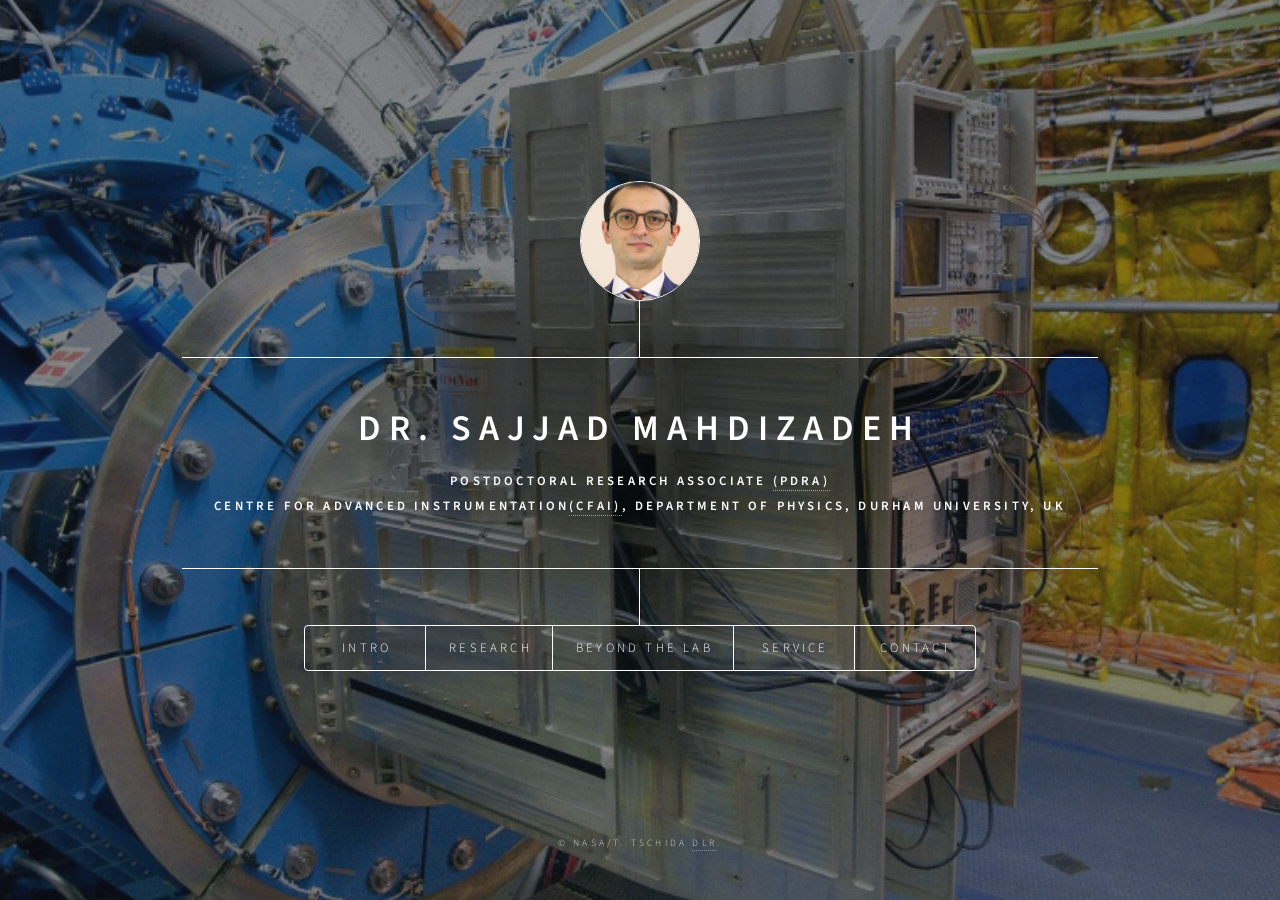
==== index.html @ daf58f6e "Beyond improve" ====
<!DOCTYPE HTML>
<!--
	Dimension by HTML5 UP
	html5up.net | @ajlkn
	Free for personal and commercial use under the CCA 3.0 license (html5up.net/license)
-->
<html>
	<head>
		<title>Dr. Sajjad Mahdizadeh</title>
		<meta charset="utf-8" />
		<meta name="viewport" content="width=device-width, initial-scale=1, user-scalable=no" />
		<!--SEO META TAGS -->
    	<meta name="description" content="Experimental and instrumental physicist designing and developing astronomical instrumentation and laboratory measurement techniques, 
			with expertise spanning radio and THz to optical wavelengths, including electronics, photonics, spectroscopy, lasers, vacuum systems, and cryogenics." />
    	<meta name="keywords" content="Sajjad Mahdizadeh, Experimental physicist, Instrumentation developer, sub-mm astrophysics, astrophotonics, " />
    	<meta name="author" content="Sajjad Mahdizadeh" />
    	<meta name="robots" content="index, follow" />
		<link rel="stylesheet" href="assets/css/main.css" />
		<noscript><link rel="stylesheet" href="assets/css/noscript.css" /></noscript>
	</head>
	<body class="is-preload">
		
		<!-- Wrapper -->
			<div id="wrapper">

				<!-- Header -->
					<header id="header">
						<div class="logo">
							<img src="images/sajjad_as_logo.jpg" alt="My Photo">
   							<!-- Inline CSS to make the image fit the circle -->
						    <style>
						          /* make the logo a circle and crop the image */
						          #header .logo {
						          width: 120px;           /* size of the circle */
						          height: 120px;
						          border-radius: 50%;     /* circular shape */
						          overflow: hidden;       /* crop overflowing image */
						          margin: 0 auto;         /* center horizontally */
						          }
						
						          /* make the image cover the container without stretching */
						          #header .logo img {
						          width: 100%;
						          height: 100%;
						          object-fit: cover;      /* fills the circle */
						          object-position: center; /* focuses on center of image */
						          display: block;
						          }
							</style>
						    
						</div>
						<div class="content">
							<div class="inner">
								<h1>Dr. Sajjad Mahdizadeh</h1>
								<p><b>Postdoctoral Research Associate <a href="https://www.durham.ac.uk/staff/sajjad-mahdizadeh/">(PDRA)</a></b><br />
								<b>Centre for Advanced Instrumentation<a href="https://www.dur.ac.uk/research/institutes-and-centres/advanced-instrumentation/">(CfAI)</a>, Department of Physics, Durham university, UK </b> </p>
							</div>
						</div>
						<nav>
							<ul>
								<li><a href="#intro">Intro</a></li>
								<li><a href="#research">Research</a></li>
								<li><a href="#beyond">Beyond the lab</a></li>
								<li><a href="#service">Service</a></li>
								<li><a href="#contact">Contact</a></li>
								<!--<li><a href="#elements">Elements</a></li>-->
							</ul>
						</nav>
					</header>

				<!-- Main -->
					<div id="main">


						<!-- Intro -->
							<article id="intro">
								<h2 class="major">Intro</h2>
								<span class="image main"><img src="images/pic01.jpg" alt="" /></span>
								<p>Aenean ornare velit lacus, ac varius enim ullamcorper eu. Proin aliquam facilisis ante interdum congue. Integer mollis, nisl amet convallis, porttitor magna ullamcorper, amet egestas mauris. Ut magna finibus nisi nec lacinia. Nam maximus erat id euismod egestas. By the way, check out my <a href="#work">awesome work</a>.</p>
								<p>Lorem ipsum dolor sit amet, consectetur adipiscing elit. Duis dapibus rutrum facilisis. Class aptent taciti sociosqu ad litora torquent per conubia nostra, per inceptos himenaeos. Etiam tristique libero eu nibh porttitor fermentum. Nullam venenatis erat id vehicula viverra. Nunc ultrices eros ut ultricies condimentum. Mauris risus lacus, blandit sit amet venenatis non, bibendum vitae dolor. Nunc lorem mauris, fringilla in aliquam at, euismod in lectus. Pellentesque habitant morbi tristique senectus et netus et malesuada fames ac turpis egestas. In non lorem sit amet elit placerat maximus. Pellentesque aliquam maximus risus, vel sed vehicula.</p>
							</article>

						<!-- Research -->
							<article id="research">
								<h2 class="major">Research</h2>
								<span class="image main"><img src="images/Phaselocking_2.jpg" alt="" /></span>
								<p><b>Quantum Cascade Laser (QCL) phase locking</b> The highest level of frequency stabilization is achieved when the phase of a laser follows — or is locked to — the phase of a reference oscillator. As part of my work, I phase-locked a 4.7 THz Quantum Cascade (QC) laser, reducing its linewidth from approximately 10 MHz to below 1 kHz. 
								Most interestingly, the experiment remained robust even under very low signal-to-noise conditions, operating successfully at only 1 dB above the noise floor with a 3 MHz spectrum-analyzer resolution bandwidth. Read more in <a href="https://ieeexplore.ieee.org/document/11434841" target="_blank" rel="noopener noreferrer"></a> </p>
								<span class="image main"><img src="images/Delayline.jpg" alt="" /></span>
								<p><b>QCL frequency stabilization</b> A Michelson interferometer with unequal arm lengths acts as a frequency discriminator: when the laser frequency (or wavelength) varies, the intensity of the output fringe changes accordingly. 
								This principle formed the basis of the delay-line frequency discriminator shown above (the 10 m long black cable), which I used to frequency stabilize the 4.7 THz Quantum Cascade (QC) laser to a linewidth of 780 kHz.
								Read more in <a href="https://ieeexplore.ieee.org/document/10272275" target="_blank" rel="noopener noreferrer"></a> </p>
								<span class="image main"><img src="images/QCL.jpg" alt="" /></span>
								<p><b>Laser characterizatin</b> my Ph.D. goal was to frequency stabilize a 4.745 THz Quantum Cascade (QC) laser. These novel lasers, developed by the Quantum Electronics group at ETH Zurich, first needed to be carefully characterized in terms of their emission frequency and tuning behavior versus current and temperature. This characterization was often performed using methanol absorption spectroscopy, by matching the measured spectra to the JPL molecular database, alongside Fourier Transform Spectroscopy for broader frequency determination.</p>
								<span class="image main"><img src="images/MCF.jpg" alt="" /></span>
								<p><b>Multi-Core Fiber (MCF)</b> the fibre link in the Multi-Core Fiber Integral Field Unit (MCIFU v2) was designed around a Multi-Core Fiber (MCF) acting as a single-mode imaging fibre, transferring the focal-plane image from the MagAO-X adaptive optics and coronagraph instrument on the Magellan Clay Telescope to the spectrograph.
								In one of the designs, I developed a hexagonal-grid MCF with dissimilar cores of radii 2.36, 2.14, and 1.94 µm, with an initial Numerical Aperture (NA) of 0.16. We later adopted a more conservative NA of 0.14 and incorporated coupled-power theory into the design framework. I also successfully measured crosstalk in the manufactured fibre to better than 
								10^−6. (Mahdizadeh et al. 2026, in preparation).</p>
								<span class="image main"><img src="images/Reformatter.JPG" alt="" /></span>
								<p><b>Photonic Reformatter</b> The reformatter is the photonic chip within our fibre link that reformats the 2D hexagonal arrangement of the Multi-Core Fiber (MCF) cores into a slit geometry feeding the spectrograph input. For the MCIFU v2 project, I designed the reformatter using RSoft/BeamPROP simulations. 
								The current design is a 21 mm long device that reformats 117 MCF cores into an output slit, with each waveguide separated by 30 µm from its neighbor. The waveguides are inscribed into a fused-silica glass chip using Ultrafast Laser Inscription (ULI). I am currently incorporating feedback from ULI collaborators — including waveguide propagation and bend-loss measurements — to finalize the reformatter design. (Mahdizadeh et al. 2026, in preparation).</p>
								<span class="image main"><img src="images/Gascell.png" alt="" /></span>
								<p><b> Gas spectroscopy </b> A heterodyne emission spectrometer was a natural extension of my Ph.D. experimental setup. We developed it to detect faint emission from a GaAs/AlGaAs superlattice diode acting as a harmonic generator, producing 4.745 THz as the 26th harmonic of a 182.5 GHz signal generated by a diode multiplier chain.
								A valuable byproduct of these experiments was high-resolution emission spectroscopy data from the CH3OH (methanol) molecule, whose rich and complex spectral structure offers significant opportunities for further study. (Mahdizadeh et al. 2027, in prepration). </p>
								<span class="image main"><img src="images/Cryostat.png" alt="" /></span>
								<p><b> Cryostat </b> The cryostat reached a record base temperature of 3.1 K under radiation thermal load only, and operated at 4.2 K under full experimental loading, including both radiation and LNA thermal dissipation.
								A distinctive feature of this cryostat was that it provided access to both the first and second stages of the Sumitomo Heavy Industries cryocooler. In my experiments, the first stage hosted the Quantum Cascade Laser (QCL) at approximately 33 K while dissipating around 2 W of thermal power, while the second stage housed the superconducting Hot Electron Bolometer (HEB) heterodyne detector operating at 4.2 K.
								Mechanical vibration control from the pulse-tube cryocooler was an important aspect of the cryostat design. I was involved in the cryostat design process, and later integrated and operated the system throughout the final four years of my Ph.D. work. </p>
								<span class="image main"><img src="images/Coating.png" alt="" /></span>
								<p><b> Coating plant </b> My M.Sc. project focused on the functional design of a telescope-mirror coating plant. Following a series of chemical and plasma-cleaning stages, the system was designed to deposit a 100 nm thick aluminum coating onto a three-meter telescope mirror blank with a uniformity of 5%.
								I designed the vacuum system to achieve a high-vacuum environment of 10^−7 torr inside the chamber, and developed the coating approach based on thermal evaporation using 80 tungsten filaments. </p>
								<p><b> Sharif Astronomical Spectrometer </b> For my B.Sc. project, I led a team of five through the complete lifecycle of an instrumentation project: from proposal writing and securing $13k of funding from the Ministry, to design, manufacturing, testing, and on-sky commissioning.
								The instrument was a long-slit spectrograph using a diffraction grating, achieving a spectral resolving power of 2000 over the wavelength range of 380–760 nm. The system was optimized for operation with the 8-inch telescope of the Physics Department at Sharif University of Technology. </p>
							</article>
						

						<!-- Beyond the lab -->
							<article id="beyond">
								<h2 class="major">Beyond the lab</h2>
								<span class="image main"><img src="images/Beyond_Solar.png" alt="" /></span>
								<p>This section is still evolving. Beyond my main research work, I have always enjoyed building smaller projects driven either by necessity, curiosity, or personal interest.</p>

								<p>These include the <b>RadioJOVE</b> project from my early years, a compact <b>pyroelectric detector</b> for mm-wave and THz measurements developed for the receiver group during my Ph.D., 
								a <b>23 GHz waveguide filter</b> designed as part of my doctoral research, and two <b>home solar-power</b> systems that now provide renewable energy for my family, and another for a friend.</p>
							</article>

						<!-- Service -->
							<article id="service">
								<h2 class="major">Service</h2>
								<span class="image main"><img src="images/pic03.jpg" alt="" /></span>
								<p>Lorem ipsum dolor sit amet, consectetur et adipiscing elit. Praesent eleifend dignissim arcu, at eleifend sapien imperdiet ac. Aliquam erat volutpat. Praesent urna nisi, fringila lorem et vehicula lacinia quam. Integer sollicitudin mauris nec lorem luctus ultrices. Aliquam libero et malesuada fames ac ante ipsum primis in faucibus. Cras viverra ligula sit amet ex mollis mattis lorem ipsum dolor sit amet.</p>
							</article>
						
						<!-- Contact -->
							<article id="contact">
								<h2 class="major">Contact</h2>
								<form method="post" action="#">
									<div class="fields">
										<div class="field half">
											<label for="name">Name</label>
											<input type="text" name="name" id="name" />
										</div>
										<div class="field half">
											<label for="email">Email</label>
											<input type="text" name="email" id="email" />
										</div>
										<div class="field">
											<label for="message">Message</label>
											<textarea name="message" id="message" rows="4"></textarea>
										</div>
									</div>
									<ul class="actions">
										<li><input type="submit" value="Send Message" class="primary" /></li>
										<li><input type="reset" value="Reset" /></li>
									</ul>
								</form>
								<ul class="icons">
									<li><a href="#" class="icon brands fa-twitter"><span class="label">Twitter</span></a></li>
									<li><a href="#" class="icon brands fa-facebook-f"><span class="label">Facebook</span></a></li>
									<li><a href="#" class="icon brands fa-instagram"><span class="label">Instagram</span></a></li>
									<li><a href="#" class="icon brands fa-github"><span class="label">GitHub</span></a></li>
								</ul>
							</article>

						<!-- Elements -->
							<article id="elements">
								<h2 class="major">Elements</h2>

								<section>
									<h3 class="major">Text</h3>
									<p>This is <b>bold</b> and this is <strong>strong</strong>. This is <i>italic</i> and this is <em>emphasized</em>.
									This is <sup>superscript</sup> text and this is <sub>subscript</sub> text.
									This is <u>underlined</u> and this is code: <code>for (;;) { ... }</code>. Finally, <a href="#">this is a link</a>.</p>
									<hr />
									<h2>Heading Level 2</h2>
									<h3>Heading Level 3</h3>
									<h4>Heading Level 4</h4>
									<h5>Heading Level 5</h5>
									<h6>Heading Level 6</h6>
									<hr />
									<h4>Blockquote</h4>
									<blockquote>Fringilla nisl. Donec accumsan interdum nisi, quis tincidunt felis sagittis eget tempus euismod. Vestibulum ante ipsum primis in faucibus vestibulum. Blandit adipiscing eu felis iaculis volutpat ac adipiscing accumsan faucibus. Vestibulum ante ipsum primis in faucibus lorem ipsum dolor sit amet nullam adipiscing eu felis.</blockquote>
									<h4>Preformatted</h4>
									<pre><code>i = 0;

while (!deck.isInOrder()) {
    print 'Iteration ' + i;
    deck.shuffle();
    i++;
}

print 'It took ' + i + ' iterations to sort the deck.';</code></pre>
								</section>

								<section>
									<h3 class="major">Lists</h3>

									<h4>Unordered</h4>
									<ul>
										<li>Dolor pulvinar etiam.</li>
										<li>Sagittis adipiscing.</li>
										<li>Felis enim feugiat.</li>
									</ul>

									<h4>Alternate</h4>
									<ul class="alt">
										<li>Dolor pulvinar etiam.</li>
										<li>Sagittis adipiscing.</li>
										<li>Felis enim feugiat.</li>
									</ul>

									<h4>Ordered</h4>
									<ol>
										<li>Dolor pulvinar etiam.</li>
										<li>Etiam vel felis viverra.</li>
										<li>Felis enim feugiat.</li>
										<li>Dolor pulvinar etiam.</li>
										<li>Etiam vel felis lorem.</li>
										<li>Felis enim et feugiat.</li>
									</ol>
									<h4>Icons</h4>
									<ul class="icons">
										<li><a href="#" class="icon brands fa-twitter"><span class="label">Twitter</span></a></li>
										<li><a href="#" class="icon brands fa-facebook-f"><span class="label">Facebook</span></a></li>
										<li><a href="#" class="icon brands fa-instagram"><span class="label">Instagram</span></a></li>
										<li><a href="#" class="icon brands fa-github"><span class="label">Github</span></a></li>
									</ul>

									<h4>Actions</h4>
									<ul class="actions">
										<li><a href="#" class="button primary">Default</a></li>
										<li><a href="#" class="button">Default</a></li>
									</ul>
									<ul class="actions stacked">
										<li><a href="#" class="button primary">Default</a></li>
										<li><a href="#" class="button">Default</a></li>
									</ul>
								</section>

								<section>
									<h3 class="major">Table</h3>
									<h4>Default</h4>
									<div class="table-wrapper">
										<table>
											<thead>
												<tr>
													<th>Name</th>
													<th>Description</th>
													<th>Price</th>
												</tr>
											</thead>
											<tbody>
												<tr>
													<td>Item One</td>
													<td>Ante turpis integer aliquet porttitor.</td>
													<td>29.99</td>
												</tr>
												<tr>
													<td>Item Two</td>
													<td>Vis ac commodo adipiscing arcu aliquet.</td>
													<td>19.99</td>
												</tr>
												<tr>
													<td>Item Three</td>
													<td> Morbi faucibus arcu accumsan lorem.</td>
													<td>29.99</td>
												</tr>
												<tr>
													<td>Item Four</td>
													<td>Vitae integer tempus condimentum.</td>
													<td>19.99</td>
												</tr>
												<tr>
													<td>Item Five</td>
													<td>Ante turpis integer aliquet porttitor.</td>
													<td>29.99</td>
												</tr>
											</tbody>
											<tfoot>
												<tr>
													<td colspan="2"></td>
													<td>100.00</td>
												</tr>
											</tfoot>
										</table>
									</div>

									<h4>Alternate</h4>
									<div class="table-wrapper">
										<table class="alt">
											<thead>
												<tr>
													<th>Name</th>
													<th>Description</th>
													<th>Price</th>
												</tr>
											</thead>
											<tbody>
												<tr>
													<td>Item One</td>
													<td>Ante turpis integer aliquet porttitor.</td>
													<td>29.99</td>
												</tr>
												<tr>
													<td>Item Two</td>
													<td>Vis ac commodo adipiscing arcu aliquet.</td>
													<td>19.99</td>
												</tr>
												<tr>
													<td>Item Three</td>
													<td> Morbi faucibus arcu accumsan lorem.</td>
													<td>29.99</td>
												</tr>
												<tr>
													<td>Item Four</td>
													<td>Vitae integer tempus condimentum.</td>
													<td>19.99</td>
												</tr>
												<tr>
													<td>Item Five</td>
													<td>Ante turpis integer aliquet porttitor.</td>
													<td>29.99</td>
												</tr>
											</tbody>
											<tfoot>
												<tr>
													<td colspan="2"></td>
													<td>100.00</td>
												</tr>
											</tfoot>
										</table>
									</div>
								</section>

								<section>
									<h3 class="major">Buttons</h3>
									<ul class="actions">
										<li><a href="#" class="button primary">Primary</a></li>
										<li><a href="#" class="button">Default</a></li>
									</ul>
									<ul class="actions">
										<li><a href="#" class="button">Default</a></li>
										<li><a href="#" class="button small">Small</a></li>
									</ul>
									<ul class="actions">
										<li><a href="#" class="button primary icon solid fa-download">Icon</a></li>
										<li><a href="#" class="button icon solid fa-download">Icon</a></li>
									</ul>
									<ul class="actions">
										<li><span class="button primary disabled">Disabled</span></li>
										<li><span class="button disabled">Disabled</span></li>
									</ul>
								</section>

								<section>
									<h3 class="major">Form</h3>
									<form method="post" action="#">
										<div class="fields">
											<div class="field half">
												<label for="demo-name">Name</label>
												<input type="text" name="demo-name" id="demo-name" value="" placeholder="Jane Doe" />
											</div>
											<div class="field half">
												<label for="demo-email">Email</label>
												<input type="email" name="demo-email" id="demo-email" value="" placeholder="jane@untitled.tld" />
											</div>
											<div class="field">
												<label for="demo-category">Category</label>
												<select name="demo-category" id="demo-category">
													<option value="">-</option>
													<option value="1">Manufacturing</option>
													<option value="1">Shipping</option>
													<option value="1">Administration</option>
													<option value="1">Human Resources</option>
												</select>
											</div>
											<div class="field half">
												<input type="radio" id="demo-priority-low" name="demo-priority" checked>
												<label for="demo-priority-low">Low</label>
											</div>
											<div class="field half">
												<input type="radio" id="demo-priority-high" name="demo-priority">
												<label for="demo-priority-high">High</label>
											</div>
											<div class="field half">
												<input type="checkbox" id="demo-copy" name="demo-copy">
												<label for="demo-copy">Email me a copy</label>
											</div>
											<div class="field half">
												<input type="checkbox" id="demo-human" name="demo-human" checked>
												<label for="demo-human">Not a robot</label>
											</div>
											<div class="field">
												<label for="demo-message">Message</label>
												<textarea name="demo-message" id="demo-message" placeholder="Enter your message" rows="6"></textarea>
											</div>
										</div>
										<ul class="actions">
											<li><input type="submit" value="Send Message" class="primary" /></li>
											<li><input type="reset" value="Reset" /></li>
										</ul>
									</form>
								</section>

							</article>

					</div>

				<!-- Footer -->
					<footer id="footer">
						<p class="copyright">&copy; NASA/T. Tschida <a href="https://www.dlr.de/en/images/2011/2/the-german-instrument-great-in-sofia_1308">DLR</a>.</p>
					</footer>

			</div>

		<!-- BG -->
            <div id="bg"></div>
		
		<!-- Scripts -->
			<script src="assets/js/jquery.min.js"></script>
			<script src="assets/js/browser.min.js"></script>
			<script src="assets/js/breakpoints.min.js"></script>
			<script src="assets/js/util.js"></script>
			<script src="assets/js/main.js"></script>

	</body>
</html>
---- assets/css/main.css ----
@import url(fontawesome-all.min.css);
@import url("https://fonts.googleapis.com/css?family=Source+Sans+Pro:300italic,600italic,300,600");

/*
	Dimension by HTML5 UP
	html5up.net | @ajlkn
	Free for personal and commercial use under the CCA 3.0 license (html5up.net/license)
*/

html, body, div, span, applet, object,
iframe, h1, h2, h3, h4, h5, h6, p, blockquote,
pre, a, abbr, acronym, address, big, cite,
code, del, dfn, em, img, ins, kbd, q, s, samp,
small, strike, strong, sub, sup, tt, var, b,
u, i, center, dl, dt, dd, ol, ul, li, fieldset,
form, label, legend, table, caption, tbody,
tfoot, thead, tr, th, td, article, aside,
canvas, details, embed, figure, figcaption,
footer, header, hgroup, menu, nav, output, ruby,
section, summary, time, mark, audio, video {
	margin: 0;
	padding: 0;
	border: 0;
	font-size: 100%;
	font: inherit;
	vertical-align: baseline;}

article, aside, details, figcaption, figure,
footer, header, hgroup, menu, nav, section {
	display: block;}

body {
	line-height: 1;
}

ol, ul {
	list-style: none;
}

blockquote, q {
	quotes: none;
}

	blockquote:before, blockquote:after, q:before, q:after {
		content: '';
		content: none;
	}

table {
	border-collapse: collapse;
	border-spacing: 0;
}

body {
	-webkit-text-size-adjust: none;
}

mark {
	background-color: transparent;
	color: inherit;
}

input::-moz-focus-inner {
	border: 0;
	padding: 0;
}

input, select, textarea {
	-moz-appearance: none;
	-webkit-appearance: none;
	-ms-appearance: none;
	appearance: none;
}

/* Basic */

	@-ms-viewport {
		width: device-width;
	}

	@media screen and (max-width: 480px) {

		html, body {
			min-width: 320px;
		}

	}

	html {
		box-sizing: border-box;
	}

	*, *:before, *:after {
		box-sizing: inherit;
	}

	body {
		background: #1b1f22;
	}

		body.is-preload *, body.is-preload *:before, body.is-preload *:after {
			-moz-animation: none !important;
			-webkit-animation: none !important;
			-ms-animation: none !important;
			animation: none !important;
			-moz-transition: none !important;
			-webkit-transition: none !important;
			-ms-transition: none !important;
			transition: none !important;
		}

/* Type */

	html {
		font-size: 16pt;
	}

		@media screen and (max-width: 1680px) {

			html {
				font-size: 12pt;
			}

		}

		@media screen and (max-width: 736px) {

			html {
				font-size: 11pt;
			}

		}

		@media screen and (max-width: 360px) {

			html {
				font-size: 10pt;
			}

		}

	body, input, select, textarea {
		color: #ffffff;
		font-family: "Source Sans Pro", sans-serif;
		font-weight: 300;
		font-size: 1rem;
		line-height: 1.65;
	}

	a {
		-moz-transition: color 0.2s ease-in-out, background-color 0.2s ease-in-out, border-bottom-color 0.2s ease-in-out;
		-webkit-transition: color 0.2s ease-in-out, background-color 0.2s ease-in-out, border-bottom-color 0.2s ease-in-out;
		-ms-transition: color 0.2s ease-in-out, background-color 0.2s ease-in-out, border-bottom-color 0.2s ease-in-out;
		transition: color 0.2s ease-in-out, background-color 0.2s ease-in-out, border-bottom-color 0.2s ease-in-out;
		border-bottom: dotted 1px rgba(255, 255, 255, 0.5);
		text-decoration: none;
		color: inherit;
	}

		a:hover {
			border-bottom-color: transparent;
		}

	strong, b {
		color: #ffffff;
		font-weight: 600;
	}

	em, i {
		font-style: italic;
	}

	p {
		margin: 0 0 2rem 0;
	}

	h1, h2, h3, h4, h5, h6 {
		color: #ffffff;
		font-weight: 600;
		line-height: 1.5;
		margin: 0 0 1rem 0;
		text-transform: uppercase;
		letter-spacing: 0.2rem;
	}

		h1 a, h2 a, h3 a, h4 a, h5 a, h6 a {
			color: inherit;
			text-decoration: none;
		}

		h1.major, h2.major, h3.major, h4.major, h5.major, h6.major {
			border-bottom: solid 1px #ffffff;
			width: -moz-max-content;
			width: -webkit-max-content;
			width: -ms-max-content;
			width: max-content;
			padding-bottom: 0.5rem;
			margin: 0 0 2rem 0;
		}

	h1 {
		font-size: 2.25rem;
		line-height: 1.3;
		letter-spacing: 0.5rem;
	}

	h2 {
		font-size: 1.5rem;
		line-height: 1.4;
		letter-spacing: 0.5rem;
	}

	h3 {
		font-size: 1rem;
	}

	h4 {
		font-size: 0.8rem;
	}

	h5 {
		font-size: 0.7rem;
	}

	h6 {
		font-size: 0.6rem;
	}

	@media screen and (max-width: 736px) {

		h1 {
			font-size: 1.75rem;
			line-height: 1.4;
		}

		h2 {
			font-size: 1.25em;
			line-height: 1.5;
		}

	}

	sub {
		font-size: 0.8rem;
		position: relative;
		top: 0.5rem;
	}

	sup {
		font-size: 0.8rem;
		position: relative;
		top: -0.5rem;
	}

	blockquote {
		border-left: solid 4px #ffffff;
		font-style: italic;
		margin: 0 0 2rem 0;
		padding: 0.5rem 0 0.5rem 2rem;
	}

	code {
		background: rgba(255, 255, 255, 0.075);
		border-radius: 4px;
		font-family: "Courier New", monospace;
		font-size: 0.9rem;
		margin: 0 0.25rem;
		padding: 0.25rem 0.65rem;
	}

	pre {
		-webkit-overflow-scrolling: touch;
		font-family: "Courier New", monospace;
		font-size: 0.9rem;
		margin: 0 0 2rem 0;
	}

		pre code {
			display: block;
			line-height: 1.75;
			padding: 1rem 1.5rem;
			overflow-x: auto;
		}

	hr {
		border: 0;
		border-bottom: solid 1px #ffffff;
		margin: 2.75rem 0;
	}

	.align-left {
		text-align: left;
	}

	.align-center {
		text-align: center;
	}

	.align-right {
		text-align: right;
	}

/* Form */

	form {
		margin: 0 0 2rem 0;
	}

		form > :last-child {
			margin-bottom: 0;
		}

		form > .fields {
			display: -moz-flex;
			display: -webkit-flex;
			display: -ms-flex;
			display: flex;
			-moz-flex-wrap: wrap;
			-webkit-flex-wrap: wrap;
			-ms-flex-wrap: wrap;
			flex-wrap: wrap;
			width: calc(100% + 3rem);
			margin: -1.5rem 0 2rem -1.5rem;
		}

			form > .fields > .field {
				-moz-flex-grow: 0;
				-webkit-flex-grow: 0;
				-ms-flex-grow: 0;
				flex-grow: 0;
				-moz-flex-shrink: 0;
				-webkit-flex-shrink: 0;
				-ms-flex-shrink: 0;
				flex-shrink: 0;
				padding: 1.5rem 0 0 1.5rem;
				width: calc(100% - 1.5rem);
			}

				form > .fields > .field.half {
					width: calc(50% - 0.75rem);
				}

				form > .fields > .field.third {
					width: calc(100%/3 - 0.5rem);
				}

				form > .fields > .field.quarter {
					width: calc(25% - 0.375rem);
				}

		@media screen and (max-width: 480px) {

			form > .fields {
				width: calc(100% + 3rem);
				margin: -1.5rem 0 2rem -1.5rem;
			}

				form > .fields > .field {
					padding: 1.5rem 0 0 1.5rem;
					width: calc(100% - 1.5rem);
				}

					form > .fields > .field.half {
						width: calc(100% - 1.5rem);
					}

					form > .fields > .field.third {
						width: calc(100% - 1.5rem);
					}

					form > .fields > .field.quarter {
						width: calc(100% - 1.5rem);
					}

		}

	label {
		color: #ffffff;
		display: block;
		font-size: 0.8rem;
		font-weight: 300;
		letter-spacing: 0.2rem;
		line-height: 1.5;
		margin: 0 0 1rem 0;
		text-transform: uppercase;
	}

	input[type="text"],
	input[type="password"],
	input[type="email"],
	input[type="tel"],
	select,
	textarea {
		-moz-appearance: none;
		-webkit-appearance: none;
		-ms-appearance: none;
		appearance: none;
		-moz-transition: border-color 0.2s ease-in-out, box-shadow 0.2s ease-in-out, background-color 0.2s ease-in-out;
		-webkit-transition: border-color 0.2s ease-in-out, box-shadow 0.2s ease-in-out, background-color 0.2s ease-in-out;
		-ms-transition: border-color 0.2s ease-in-out, box-shadow 0.2s ease-in-out, background-color 0.2s ease-in-out;
		transition: border-color 0.2s ease-in-out, box-shadow 0.2s ease-in-out, background-color 0.2s ease-in-out;
		background-color: transparent;
		border-radius: 4px;
		border: solid 1px #ffffff;
		color: inherit;
		display: block;
		outline: 0;
		padding: 0 1rem;
		text-decoration: none;
		width: 100%;
	}

		input[type="text"]:invalid,
		input[type="password"]:invalid,
		input[type="email"]:invalid,
		input[type="tel"]:invalid,
		select:invalid,
		textarea:invalid {
			box-shadow: none;
		}

		input[type="text"]:focus,
		input[type="password"]:focus,
		input[type="email"]:focus,
		input[type="tel"]:focus,
		select:focus,
		textarea:focus {
			background: rgba(255, 255, 255, 0.075);
			border-color: #ffffff;
			box-shadow: 0 0 0 1px #ffffff;
		}

	select {
		background-image: url("data:image/svg+xml;charset=utf8,%3Csvg xmlns='http://www.w3.org/2000/svg' width='40' height='40' preserveAspectRatio='none' viewBox='0 0 40 40'%3E%3Cpath d='M9.4,12.3l10.4,10.4l10.4-10.4c0.2-0.2,0.5-0.4,0.9-0.4c0.3,0,0.6,0.1,0.9,0.4l3.3,3.3c0.2,0.2,0.4,0.5,0.4,0.9 c0,0.4-0.1,0.6-0.4,0.9L20.7,31.9c-0.2,0.2-0.5,0.4-0.9,0.4c-0.3,0-0.6-0.1-0.9-0.4L4.3,17.3c-0.2-0.2-0.4-0.5-0.4-0.9 c0-0.4,0.1-0.6,0.4-0.9l3.3-3.3c0.2-0.2,0.5-0.4,0.9-0.4S9.1,12.1,9.4,12.3z' fill='%23ffffff' /%3E%3C/svg%3E");
		background-size: 1.25rem;
		background-repeat: no-repeat;
		background-position: calc(100% - 1rem) center;
		height: 2.75rem;
		padding-right: 2.75rem;
		text-overflow: ellipsis;
	}

		select option {
			color: #ffffff;
			background: #1b1f22;
		}

		select:focus::-ms-value {
			background-color: transparent;
		}

		select::-ms-expand {
			display: none;
		}

	input[type="text"],
	input[type="password"],
	input[type="email"],
	select {
		height: 2.75rem;
	}

	textarea {
		padding: 0.75rem 1rem;
	}

	input[type="checkbox"],
	input[type="radio"] {
		-moz-appearance: none;
		-webkit-appearance: none;
		-ms-appearance: none;
		appearance: none;
		display: block;
		float: left;
		margin-right: -2rem;
		opacity: 0;
		width: 1rem;
		z-index: -1;
	}

		input[type="checkbox"] + label,
		input[type="radio"] + label {
			text-decoration: none;
			-moz-user-select: none;
			-webkit-user-select: none;
			-ms-user-select: none;
			user-select: none;
			color: #ffffff;
			cursor: pointer;
			display: inline-block;
			font-size: 0.8rem;
			font-weight: 300;
			margin: 0 0 0.5rem 0;
			padding-left: 2.65rem;
			padding-right: 0.75rem;
			position: relative;
		}

			input[type="checkbox"] + label:before,
			input[type="radio"] + label:before {
				-moz-osx-font-smoothing: grayscale;
				-webkit-font-smoothing: antialiased;
				display: inline-block;
				font-style: normal;
				font-variant: normal;
				text-rendering: auto;
				line-height: 1;
				text-transform: none !important;
				font-family: 'Font Awesome 5 Free';
				font-weight: 900;
			}

			input[type="checkbox"] + label:before,
			input[type="radio"] + label:before {
				-moz-transition: border-color 0.2s ease-in-out, box-shadow 0.2s ease-in-out, background-color 0.2s ease-in-out;
				-webkit-transition: border-color 0.2s ease-in-out, box-shadow 0.2s ease-in-out, background-color 0.2s ease-in-out;
				-ms-transition: border-color 0.2s ease-in-out, box-shadow 0.2s ease-in-out, background-color 0.2s ease-in-out;
				transition: border-color 0.2s ease-in-out, box-shadow 0.2s ease-in-out, background-color 0.2s ease-in-out;
				border-radius: 4px;
				border: solid 1px #ffffff;
				content: '';
				display: inline-block;
				height: 1.65rem;
				left: 0;
				line-height: 1.65rem;
				position: absolute;
				text-align: center;
				top: -0.15rem;
				width: 1.65rem;
			}

		input[type="checkbox"]:checked + label:before,
		input[type="radio"]:checked + label:before {
			background: #ffffff !important;
			border-color: #ffffff !important;
			color: #1b1f22;
			content: '\f00c';
		}

		input[type="checkbox"]:focus + label:before,
		input[type="radio"]:focus + label:before {
			background: rgba(255, 255, 255, 0.075);
			border-color: #ffffff;
			box-shadow: 0 0 0 1px #ffffff;
		}

	input[type="checkbox"] + label:before {
		border-radius: 4px;
	}

	input[type="radio"] + label:before {
		border-radius: 100%;
	}

	::-webkit-input-placeholder {
		color: rgba(255, 255, 255, 0.5) !important;
		opacity: 1.0;
	}

	:-moz-placeholder {
		color: rgba(255, 255, 255, 0.5) !important;
		opacity: 1.0;
	}

	::-moz-placeholder {
		color: rgba(255, 255, 255, 0.5) !important;
		opacity: 1.0;
	}

	:-ms-input-placeholder {
		color: rgba(255, 255, 255, 0.5) !important;
		opacity: 1.0;
	}

	.formerize-placeholder {
		color: rgba(255, 255, 255, 0.5) !important;
		opacity: 1.0;
	}

/* Box */

	.box {
		border-radius: 4px;
		border: solid 1px #ffffff;
		margin-bottom: 2rem;
		padding: 1.5em;
	}

		.box > :last-child,
		.box > :last-child > :last-child,
		.box > :last-child > :last-child > :last-child {
			margin-bottom: 0;
		}

		.box.alt {
			border: 0;
			border-radius: 0;
			padding: 0;
		}

/* Icon */

	.icon {
		text-decoration: none;
		border-bottom: none;
		position: relative;
	}

		.icon:before {
			-moz-osx-font-smoothing: grayscale;
			-webkit-font-smoothing: antialiased;
			display: inline-block;
			font-style: normal;
			font-variant: normal;
			text-rendering: auto;
			line-height: 1;
			text-transform: none !important;
			font-family: 'Font Awesome 5 Free';
			font-weight: 400;
		}

		.icon > .label {
			display: none;
		}

		.icon:before {
			line-height: inherit;
		}

		.icon.solid:before {
			font-weight: 900;
		}

		.icon.brands:before {
			font-family: 'Font Awesome 5 Brands';
		}

/* Image */

	.image {
		border-radius: 4px;
		border: 0;
		display: inline-block;
		position: relative;
	}

		.image:before {
			pointer-events: none;
			background-image: url("../../images/overlay.png");
			background-color: rgba(19, 21, 25, 0.5);
			border-radius: 4px;
			content: '';
			display: block;
			height: 100%;
			left: 0;
			opacity: 0.5;
			position: absolute;
			top: 0;
			width: 100%;
		}

		.image img {
			border-radius: 4px;
			display: block;
		}

		.image.left, .image.right {
			max-width: 40%;
		}

			.image.left img, .image.right img {
				width: 100%;
			}

		.image.left {
			float: left;
			padding: 0 1.5em 1em 0;
			top: 0.25em;
		}

		.image.right {
			float: right;
			padding: 0 0 1em 1.5em;
			top: 0.25em;
		}

		.image.fit {
			display: block;
			margin: 0 0 2rem 0;
			width: 100%;
		}

			.image.fit img {
				width: 100%;
			}

		.image.main {
			display: block;
			margin: 2.5rem 0;
			width: 100%;
		}

			.image.main img {
				width: 100%;
			}

		@media screen and (max-width: 736px) {

			.image.main {
				margin: 2rem 0;
			}

		}

		@media screen and (max-width: 480px) {

			.image.main {
				margin: 1.5rem 0;
			}

		}

/* List */

	ol {
		list-style: decimal;
		margin: 0 0 2rem 0;
		padding-left: 1.25em;
	}

		ol li {
			padding-left: 0.25em;
		}

	ul {
		list-style: disc;
		margin: 0 0 2rem 0;
		padding-left: 1em;
	}

		ul li {
			padding-left: 0.5em;
		}

		ul.alt {
			list-style: none;
			padding-left: 0;
		}

			ul.alt li {
				border-top: solid 1px #ffffff;
				padding: 0.5em 0;
			}

				ul.alt li:first-child {
					border-top: 0;
					padding-top: 0;
				}

	dl {
		margin: 0 0 2rem 0;
	}

		dl dt {
			display: block;
			font-weight: 600;
			margin: 0 0 1rem 0;
		}

		dl dd {
			margin-left: 2rem;
		}

/* Actions */

	ul.actions {
		display: -moz-flex;
		display: -webkit-flex;
		display: -ms-flex;
		display: flex;
		cursor: default;
		list-style: none;
		margin-left: -1rem;
		padding-left: 0;
	}

		ul.actions li {
			padding: 0 0 0 1rem;
			vertical-align: middle;
		}

		ul.actions.special {
			-moz-justify-content: center;
			-webkit-justify-content: center;
			-ms-justify-content: center;
			justify-content: center;
			width: 100%;
			margin-left: 0;
		}

			ul.actions.special li:first-child {
				padding-left: 0;
			}

		ul.actions.stacked {
			-moz-flex-direction: column;
			-webkit-flex-direction: column;
			-ms-flex-direction: column;
			flex-direction: column;
			margin-left: 0;
		}

			ul.actions.stacked li {
				padding: 1.3rem 0 0 0;
			}

				ul.actions.stacked li:first-child {
					padding-top: 0;
				}

		ul.actions.fit {
			width: calc(100% + 1rem);
		}

			ul.actions.fit li {
				-moz-flex-grow: 1;
				-webkit-flex-grow: 1;
				-ms-flex-grow: 1;
				flex-grow: 1;
				-moz-flex-shrink: 1;
				-webkit-flex-shrink: 1;
				-ms-flex-shrink: 1;
				flex-shrink: 1;
				width: 100%;
			}

				ul.actions.fit li > * {
					width: 100%;
				}

			ul.actions.fit.stacked {
				width: 100%;
			}

		@media screen and (max-width: 480px) {

			ul.actions:not(.fixed) {
				-moz-flex-direction: column;
				-webkit-flex-direction: column;
				-ms-flex-direction: column;
				flex-direction: column;
				margin-left: 0;
				width: 100% !important;
			}

				ul.actions:not(.fixed) li {
					-moz-flex-grow: 1;
					-webkit-flex-grow: 1;
					-ms-flex-grow: 1;
					flex-grow: 1;
					-moz-flex-shrink: 1;
					-webkit-flex-shrink: 1;
					-ms-flex-shrink: 1;
					flex-shrink: 1;
					padding: 1rem 0 0 0;
					text-align: center;
					width: 100%;
				}

					ul.actions:not(.fixed) li > * {
						width: 100%;
					}

					ul.actions:not(.fixed) li:first-child {
						padding-top: 0;
					}

					ul.actions:not(.fixed) li input[type="submit"],
					ul.actions:not(.fixed) li input[type="reset"],
					ul.actions:not(.fixed) li input[type="button"],
					ul.actions:not(.fixed) li button,
					ul.actions:not(.fixed) li .button {
						width: 100%;
					}

						ul.actions:not(.fixed) li input[type="submit"].icon:before,
						ul.actions:not(.fixed) li input[type="reset"].icon:before,
						ul.actions:not(.fixed) li input[type="button"].icon:before,
						ul.actions:not(.fixed) li button.icon:before,
						ul.actions:not(.fixed) li .button.icon:before {
							margin-left: -0.5em;
						}

		}

/* Icons */

	ul.icons {
		cursor: default;
		list-style: none;
		padding-left: 0;
	}

		ul.icons li {
			display: inline-block;
			padding: 0 0.75em 0 0;
		}

			ul.icons li:last-child {
				padding-right: 0;
			}

			ul.icons li a {
				border-radius: 100%;
				box-shadow: inset 0 0 0 1px #ffffff;
				display: inline-block;
				height: 2.25rem;
				line-height: 2.25rem;
				text-align: center;
				width: 2.25rem;
			}

				ul.icons li a:hover {
					background-color: rgba(255, 255, 255, 0.075);
				}

				ul.icons li a:active {
					background-color: rgba(255, 255, 255, 0.175);
				}

/* Table */

	.table-wrapper {
		-webkit-overflow-scrolling: touch;
		overflow-x: auto;
	}

	table {
		margin: 0 0 2rem 0;
		width: 100%;
	}

		table tbody tr {
			border: solid 1px #ffffff;
			border-left: 0;
			border-right: 0;
		}

			table tbody tr:nth-child(2n + 1) {
				background-color: rgba(255, 255, 255, 0.075);
			}

		table td {
			padding: 0.75em 0.75em;
		}

		table th {
			color: #ffffff;
			font-size: 0.9em;
			font-weight: 600;
			padding: 0 0.75em 0.75em 0.75em;
			text-align: left;
		}

		table thead {
			border-bottom: solid 2px #ffffff;
		}

		table tfoot {
			border-top: solid 2px #ffffff;
		}

		table.alt {
			border-collapse: separate;
		}

			table.alt tbody tr td {
				border: solid 1px #ffffff;
				border-left-width: 0;
				border-top-width: 0;
			}

				table.alt tbody tr td:first-child {
					border-left-width: 1px;
				}

			table.alt tbody tr:first-child td {
				border-top-width: 1px;
			}

			table.alt thead {
				border-bottom: 0;
			}

			table.alt tfoot {
				border-top: 0;
			}

/* Button */

	input[type="submit"],
	input[type="reset"],
	input[type="button"],
	button,
	.button {
		-moz-appearance: none;
		-webkit-appearance: none;
		-ms-appearance: none;
		appearance: none;
		-moz-transition: background-color 0.2s ease-in-out, color 0.2s ease-in-out;
		-webkit-transition: background-color 0.2s ease-in-out, color 0.2s ease-in-out;
		-ms-transition: background-color 0.2s ease-in-out, color 0.2s ease-in-out;
		transition: background-color 0.2s ease-in-out, color 0.2s ease-in-out;
		background-color: transparent;
		border-radius: 4px;
		border: 0;
		box-shadow: inset 0 0 0 1px #ffffff;
		color: #ffffff !important;
		cursor: pointer;
		display: inline-block;
		font-size: 0.8rem;
		font-weight: 300;
		height: 2.75rem;
		letter-spacing: 0.2rem;
		line-height: 2.75rem;
		outline: 0;
		padding: 0 1.25rem 0 1.35rem;
		text-align: center;
		text-decoration: none;
		text-transform: uppercase;
		white-space: nowrap;
	}

		input[type="submit"]:hover,
		input[type="reset"]:hover,
		input[type="button"]:hover,
		button:hover,
		.button:hover {
			background-color: rgba(255, 255, 255, 0.075);
		}

		input[type="submit"]:active,
		input[type="reset"]:active,
		input[type="button"]:active,
		button:active,
		.button:active {
			background-color: rgba(255, 255, 255, 0.175);
		}

		input[type="submit"].icon:before,
		input[type="reset"].icon:before,
		input[type="button"].icon:before,
		button.icon:before,
		.button.icon:before {
			margin-right: 0.5em;
		}

		input[type="submit"].fit,
		input[type="reset"].fit,
		input[type="button"].fit,
		button.fit,
		.button.fit {
			width: 100%;
		}

		input[type="submit"].small,
		input[type="reset"].small,
		input[type="button"].small,
		button.small,
		.button.small {
			font-size: 0.6rem;
			height: 2.0625rem;
			line-height: 2.0625rem;
		}

		input[type="submit"].primary,
		input[type="reset"].primary,
		input[type="button"].primary,
		button.primary,
		.button.primary {
			background-color: #ffffff;
			color: #1b1f22 !important;
			font-weight: 600;
		}

		input[type="submit"].disabled, input[type="submit"]:disabled,
		input[type="reset"].disabled,
		input[type="reset"]:disabled,
		input[type="button"].disabled,
		input[type="button"]:disabled,
		button.disabled,
		button:disabled,
		.button.disabled,
		.button:disabled {
			pointer-events: none;
			cursor: default;
			opacity: 0.25;
		}

	input[type="submit"],
	input[type="reset"],
	input[type="button"],
	button {
		line-height: calc(2.75rem - 2px);
	}

/* BG */

	#bg {
		-moz-transform: scale(1.0);
		-webkit-transform: scale(1.0);
		-ms-transform: scale(1.0);
		transform: scale(1.0);
		-webkit-backface-visibility: hidden;
		position: fixed;
		top: 0;
		left: 0;
		width: 100%;
		height: 100vh;
		z-index: 1;
	}

		#bg:before, #bg:after {
			content: '';
			display: block;
			position: absolute;
			top: 0;
			left: 0;
			width: 100%;
			height: 100%;
		}

		#bg:before {
			-moz-transition: background-color 2.5s ease-in-out;
			-webkit-transition: background-color 2.5s ease-in-out;
			-ms-transition: background-color 2.5s ease-in-out;
			transition: background-color 2.5s ease-in-out;
			-moz-transition-delay: 0.75s;
			-webkit-transition-delay: 0.75s;
			-ms-transition-delay: 0.75s;
			transition-delay: 0.75s;
			background-image: linear-gradient(to top, rgba(19, 21, 25, 0.5), rgba(19, 21, 25, 0.5)), url("../../images/overlay.png");
			background-size: auto,
 256px 256px;
			background-position: center,
 center;
			background-repeat: no-repeat,
 repeat;
			z-index: 2;
		}

		#bg:after {
			-moz-transform: scale(1.125);
			-webkit-transform: scale(1.125);
			-ms-transform: scale(1.125);
			transform: scale(1.125);
			-moz-transition: -moz-transform 0.325s ease-in-out, -moz-filter 0.325s ease-in-out;
			-webkit-transition: -webkit-transform 0.325s ease-in-out, -webkit-filter 0.325s ease-in-out;
			-ms-transition: -ms-transform 0.325s ease-in-out, -ms-filter 0.325s ease-in-out;
			transition: transform 0.325s ease-in-out, filter 0.325s ease-in-out;
			background-image: url("../../images/SOFIA_upGREATr.jpg");
			background-position: center;
			background-size: cover;
			background-repeat: no-repeat;
			z-index: 1;
		}

		body.is-article-visible #bg:after {
			-moz-transform: scale(1.0825);
			-webkit-transform: scale(1.0825);
			-ms-transform: scale(1.0825);
			transform: scale(1.0825);
			-moz-filter: blur(0.2rem);
			-webkit-filter: blur(0.2rem);
			-ms-filter: blur(0.2rem);
			filter: blur(0.2rem);
		}

		body.is-preload #bg:before {
			background-color: #000000;
		}

/* Wrapper */

	#wrapper {
		display: -moz-flex;
		display: -webkit-flex;
		display: -ms-flex;
		display: flex;
		-moz-flex-direction: column;
		-webkit-flex-direction: column;
		-ms-flex-direction: column;
		flex-direction: column;
		-moz-align-items: center;
		-webkit-align-items: center;
		-ms-align-items: center;
		align-items: center;
		-moz-justify-content: space-between;
		-webkit-justify-content: space-between;
		-ms-justify-content: space-between;
		justify-content: space-between;
		position: relative;
		min-height: 100vh;
		width: 100%;
		padding: 4rem 2rem;
		z-index: 3;
	}

		#wrapper:before {
			content: '';
			display: block;
		}

		@media screen and (max-width: 1680px) {

			#wrapper {
				padding: 3rem 2rem;
			}

		}

		@media screen and (max-width: 736px) {

			#wrapper {
				padding: 2rem 1rem;
			}

		}

		@media screen and (max-width: 480px) {

			#wrapper {
				padding: 1rem;
			}

		}

/* Header */

	#header {
		display: -moz-flex;
		display: -webkit-flex;
		display: -ms-flex;
		display: flex;
		-moz-flex-direction: column;
		-webkit-flex-direction: column;
		-ms-flex-direction: column;
		flex-direction: column;
		-moz-align-items: center;
		-webkit-align-items: center;
		-ms-align-items: center;
		align-items: center;
		-moz-transition: -moz-transform 0.325s ease-in-out, -moz-filter 0.325s ease-in-out, opacity 0.325s ease-in-out;
		-webkit-transition: -webkit-transform 0.325s ease-in-out, -webkit-filter 0.325s ease-in-out, opacity 0.325s ease-in-out;
		-ms-transition: -ms-transform 0.325s ease-in-out, -ms-filter 0.325s ease-in-out, opacity 0.325s ease-in-out;
		transition: transform 0.325s ease-in-out, filter 0.325s ease-in-out, opacity 0.325s ease-in-out;
		background-image: -moz-radial-gradient(rgba(0, 0, 0, 0.25) 25%, rgba(0, 0, 0, 0) 55%);
		background-image: -webkit-radial-gradient(rgba(0, 0, 0, 0.25) 25%, rgba(0, 0, 0, 0) 55%);
		background-image: -ms-radial-gradient(rgba(0, 0, 0, 0.25) 25%, rgba(0, 0, 0, 0) 55%);
		background-image: radial-gradient(rgba(0, 0, 0, 0.25) 25%, rgba(0, 0, 0, 0) 55%);
		max-width: 100%;
		text-align: center;
	}

		#header > * {
			-moz-transition: opacity 0.325s ease-in-out;
			-webkit-transition: opacity 0.325s ease-in-out;
			-ms-transition: opacity 0.325s ease-in-out;
			transition: opacity 0.325s ease-in-out;
			position: relative;
			margin-top: 3.5rem;
		}

			#header > *:before {
				content: '';
				display: block;
				position: absolute;
				top: calc(-3.5rem - 1px);
				left: calc(50% - 1px);
				width: 1px;
				height: calc(3.5rem + 1px);
				background: #ffffff;
			}

		#header > :first-child {
			margin-top: 0;
		}

			#header > :first-child:before {
				display: none;
			}

		#header .logo {
			width: 5.5rem;
			height: 5.5rem;
			line-height: 5.5rem;
			border: solid 1px #ffffff;
			border-radius: 100%;
		}

			#header .logo .icon:before {
				font-size: 2rem;
			}

		#header .content {
			border-style: solid;
			border-color: #ffffff;
			border-top-width: 1px;
			border-bottom-width: 1px;
			max-width: 100%;
		}

			#header .content .inner {
				-moz-transition: max-height 0.75s ease, padding 0.75s ease, opacity 0.325s ease-in-out;
				-webkit-transition: max-height 0.75s ease, padding 0.75s ease, opacity 0.325s ease-in-out;
				-ms-transition: max-height 0.75s ease, padding 0.75s ease, opacity 0.325s ease-in-out;
				transition: max-height 0.75s ease, padding 0.75s ease, opacity 0.325s ease-in-out;
				-moz-transition-delay: 0.25s;
				-webkit-transition-delay: 0.25s;
				-ms-transition-delay: 0.25s;
				transition-delay: 0.25s;
				padding: 3rem 2rem;
				max-height: 40rem;
				overflow: hidden;
			}

				#header .content .inner > :last-child {
					margin-bottom: 0;
				}

			#header .content p {
				text-transform: uppercase;
				letter-spacing: 0.2rem;
				font-size: 0.8rem;
				line-height: 2;
			}

		#header nav ul {
			display: -moz-flex;
			display: -webkit-flex;
			display: -ms-flex;
			display: flex;
			margin-bottom: 0;
			list-style: none;
			padding-left: 0;
			border: solid 1px #ffffff;
			border-radius: 4px;
		}

			#header nav ul li {
				padding-left: 0;
				border-left: solid 1px #ffffff;
			}

				#header nav ul li:first-child {
					border-left: 0;
				}

				#header nav ul li a {
					display: block;
					min-width: 7.5rem;
					height: 2.75rem;
					line-height: 2.75rem;
					padding: 0 1.25rem 0 1.45rem;
					text-transform: uppercase;
					letter-spacing: 0.2rem;
					font-size: 0.8rem;
					border-bottom: 0;
				}

					#header nav ul li a:hover {
						background-color: rgba(255, 255, 255, 0.075);
					}

					#header nav ul li a:active {
						background-color: rgba(255, 255, 255, 0.175);
					}

		#header nav.use-middle:after {
			content: '';
			display: block;
			position: absolute;
			top: 0;
			left: calc(50% - 1px);
			width: 1px;
			height: 100%;
			background: #ffffff;
		}

		#header nav.use-middle ul li.is-middle {
			border-left: 0;
		}

		body.is-article-visible #header {
			-moz-transform: scale(0.95);
			-webkit-transform: scale(0.95);
			-ms-transform: scale(0.95);
			transform: scale(0.95);
			-moz-filter: blur(0.1rem);
			-webkit-filter: blur(0.1rem);
			-ms-filter: blur(0.1rem);
			filter: blur(0.1rem);
			opacity: 0;
		}

		body.is-preload #header {
			-moz-filter: blur(0.125rem);
			-webkit-filter: blur(0.125rem);
			-ms-filter: blur(0.125rem);
			filter: blur(0.125rem);
		}

			body.is-preload #header > * {
				opacity: 0;
			}

			body.is-preload #header .content .inner {
				max-height: 0;
				padding-top: 0;
				padding-bottom: 0;
				opacity: 0;
			}

		@media screen and (max-width: 980px) {

			#header .content p br {
				display: none;
			}

		}

		@media screen and (max-width: 736px) {

			#header > * {
				margin-top: 2rem;
			}

				#header > *:before {
					top: calc(-2rem - 1px);
					height: calc(2rem + 1px);
				}

			#header .logo {
				width: 4.75rem;
				height: 4.75rem;
				line-height: 4.75rem;
			}

				#header .logo .icon:before {
					font-size: 1.75rem;
				}

			#header .content .inner {
				padding: 2.5rem 1rem;
			}

			#header .content p {
				line-height: 1.875;
			}

		}

		@media screen and (max-width: 480px) {

			#header {
				padding: 1.5rem 0;
			}

				#header .content .inner {
					padding: 2.5rem 0;
				}

				#header nav ul {
					-moz-flex-direction: column;
					-webkit-flex-direction: column;
					-ms-flex-direction: column;
					flex-direction: column;
					min-width: 10rem;
					max-width: 100%;
				}

					#header nav ul li {
						border-left: 0;
						border-top: solid 1px #ffffff;
					}

						#header nav ul li:first-child {
							border-top: 0;
						}

						#header nav ul li a {
							height: 3rem;
							line-height: 3rem;
							min-width: 0;
							width: 100%;
						}

				#header nav.use-middle:after {
					display: none;
				}

		}

/* Main */

	#main {
		-moz-flex-grow: 1;
		-webkit-flex-grow: 1;
		-ms-flex-grow: 1;
		flex-grow: 1;
		-moz-flex-shrink: 1;
		-webkit-flex-shrink: 1;
		-ms-flex-shrink: 1;
		flex-shrink: 1;
		display: -moz-flex;
		display: -webkit-flex;
		display: -ms-flex;
		display: flex;
		-moz-align-items: center;
		-webkit-align-items: center;
		-ms-align-items: center;
		align-items: center;
		-moz-justify-content: center;
		-webkit-justify-content: center;
		-ms-justify-content: center;
		justify-content: center;
		-moz-flex-direction: column;
		-webkit-flex-direction: column;
		-ms-flex-direction: column;
		flex-direction: column;
		position: relative;
		max-width: 100%;
		z-index: 3;
	}

		#main article {
			-moz-transform: translateY(0.25rem);
			-webkit-transform: translateY(0.25rem);
			-ms-transform: translateY(0.25rem);
			transform: translateY(0.25rem);
			-moz-transition: opacity 0.325s ease-in-out, -moz-transform 0.325s ease-in-out;
			-webkit-transition: opacity 0.325s ease-in-out, -webkit-transform 0.325s ease-in-out;
			-ms-transition: opacity 0.325s ease-in-out, -ms-transform 0.325s ease-in-out;
			transition: opacity 0.325s ease-in-out, transform 0.325s ease-in-out;
			padding: 4.5rem 2.5rem 1.5rem 2.5rem ;
			position: relative;
			width: 40rem;
			max-width: 100%;
			background-color: rgba(27, 31, 34, 0.85);
			border-radius: 4px;
			opacity: 0;
		}

			#main article.active {
				-moz-transform: translateY(0);
				-webkit-transform: translateY(0);
				-ms-transform: translateY(0);
				transform: translateY(0);
				opacity: 1;
			}

			#main article .close {
				display: block;
				position: absolute;
				top: 0;
				right: 0;
				width: 4rem;
				height: 4rem;
				cursor: pointer;
				text-indent: 4rem;
				overflow: hidden;
				white-space: nowrap;
			}

				#main article .close:before {
					-moz-transition: background-color 0.2s ease-in-out;
					-webkit-transition: background-color 0.2s ease-in-out;
					-ms-transition: background-color 0.2s ease-in-out;
					transition: background-color 0.2s ease-in-out;
					content: '';
					display: block;
					position: absolute;
					top: 0.75rem;
					left: 0.75rem;
					width: 2.5rem;
					height: 2.5rem;
					border-radius: 100%;
					background-position: center;
					background-image: url("data:image/svg+xml;charset=utf8,%3Csvg xmlns='http://www.w3.org/2000/svg' xmlns:xlink='http://www.w3.org/1999/xlink' width='20px' height='20px' viewBox='0 0 20 20' zoomAndPan='disable'%3E%3Cstyle%3Eline %7B stroke: %23ffffff%3B stroke-width: 1%3B %7D%3C/style%3E%3Cline x1='2' y1='2' x2='18' y2='18' /%3E%3Cline x1='18' y1='2' x2='2' y2='18' /%3E%3C/svg%3E");
					background-size: 20px 20px;
					background-repeat: no-repeat;
				}

				#main article .close:hover:before {
					background-color: rgba(255, 255, 255, 0.075);
				}

				#main article .close:active:before {
					background-color: rgba(255, 255, 255, 0.175);
				}

		@media screen and (max-width: 736px) {

			#main article {
				padding: 3.5rem 2rem 0.5rem 2rem ;
			}

				#main article .close:before {
					top: 0.875rem;
					left: 0.875rem;
					width: 2.25rem;
					height: 2.25rem;
					background-size: 14px 14px;
				}

		}

		@media screen and (max-width: 480px) {

			#main article {
				padding: 3rem 1.5rem 0.5rem 1.5rem ;
			}

		}

/* Footer */

	#footer {
		-moz-transition: -moz-transform 0.325s ease-in-out, -moz-filter 0.325s ease-in-out, opacity 0.325s ease-in-out;
		-webkit-transition: -webkit-transform 0.325s ease-in-out, -webkit-filter 0.325s ease-in-out, opacity 0.325s ease-in-out;
		-ms-transition: -ms-transform 0.325s ease-in-out, -ms-filter 0.325s ease-in-out, opacity 0.325s ease-in-out;
		transition: transform 0.325s ease-in-out, filter 0.325s ease-in-out, opacity 0.325s ease-in-out;
		width: 100%;
		max-width: 100%;
		margin-top: 2rem;
		text-align: center;
	}

		#footer .copyright {
			letter-spacing: 0.2rem;
			font-size: 0.6rem;
			opacity: 0.75;
			margin-bottom: 0;
			text-transform: uppercase;
		}

		body.is-article-visible #footer {
			-moz-transform: scale(0.95);
			-webkit-transform: scale(0.95);
			-ms-transform: scale(0.95);
			transform: scale(0.95);
			-moz-filter: blur(0.1rem);
			-webkit-filter: blur(0.1rem);
			-ms-filter: blur(0.1rem);
			filter: blur(0.1rem);
			opacity: 0;
		}

		body.is-preload #footer {
			opacity: 0;
		}
---- assets/css/noscript.css ----
/*
	Dimension by HTML5 UP
	html5up.net | @ajlkn
	Free for personal and commercial use under the CCA 3.0 license (html5up.net/license)
*/

/* BG */

	body.is-preload #bg:before {
		background-color: transparent;
	}

/* Header */

	body.is-preload #header {
		-moz-filter: none;
		-webkit-filter: none;
		-ms-filter: none;
		filter: none;
	}

		body.is-preload #header > * {
			opacity: 1;
		}

		body.is-preload #header .content .inner {
			max-height: none;
			padding: 3rem 2rem;
			opacity: 1;
		}

/* Main */

	#main article {
		opacity: 1;
		margin: 4rem 0 0 0;
	}
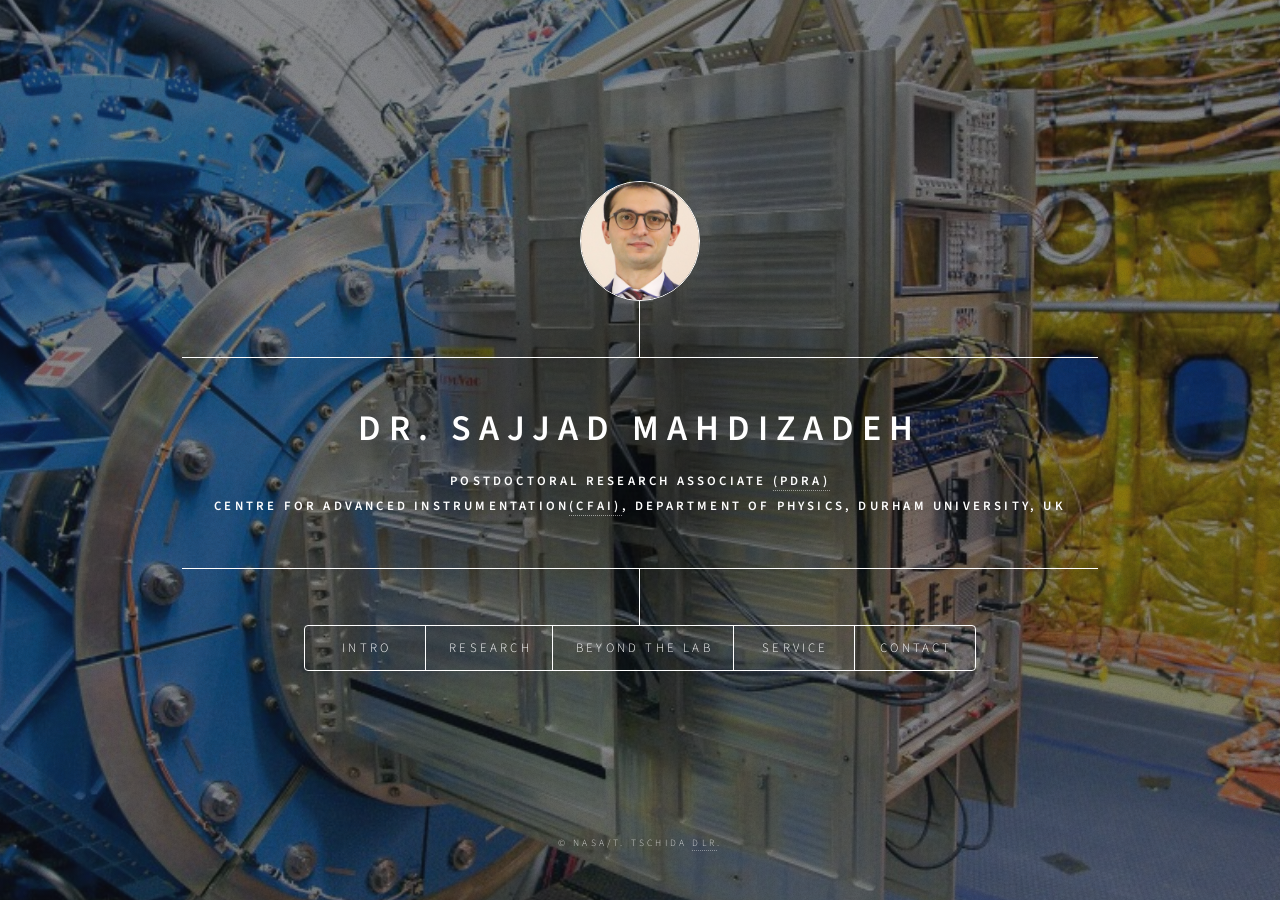
==== commit 57150356: "Test service" ====
--- a/index.html
+++ b/index.html
@@ -128,7 +128,19 @@
 							<article id="service">
 								<h2 class="major">Service</h2>
 								<span class="image main"><img src="images/pic03.jpg" alt="" /></span>
-								<p>Lorem ipsum dolor sit amet, consectetur et adipiscing elit. Praesent eleifend dignissim arcu, at eleifend sapien imperdiet ac. Aliquam erat volutpat. Praesent urna nisi, fringila lorem et vehicula lacinia quam. Integer sollicitudin mauris nec lorem luctus ultrices. Aliquam libero et malesuada fames ac ante ipsum primis in faucibus. Cras viverra ligula sit amet ex mollis mattis lorem ipsum dolor sit amet.</p>
+								<p> Link to the public outreach project in Iran: <a href="https://www.sfb956.de/public/iran" target="_blank" rel="noopener noreferrer">
+  SFB 956 Outreach Activities
+</a></p>
+
+								<p>And link to the youtube video is: <iframe
+								  width="560"
+								  height="315"
+								  src="https://www.youtube.com/embed/jrc2FB94zUE"
+								  title="YouTube video player"
+								  frameborder="0"
+								  allow="accelerometer; autoplay; clipboard-write; encrypted-media; gyroscope; picture-in-picture"
+								  allowfullscreen>
+								</iframe></p>
 							</article>
 						
 						<!-- Contact -->
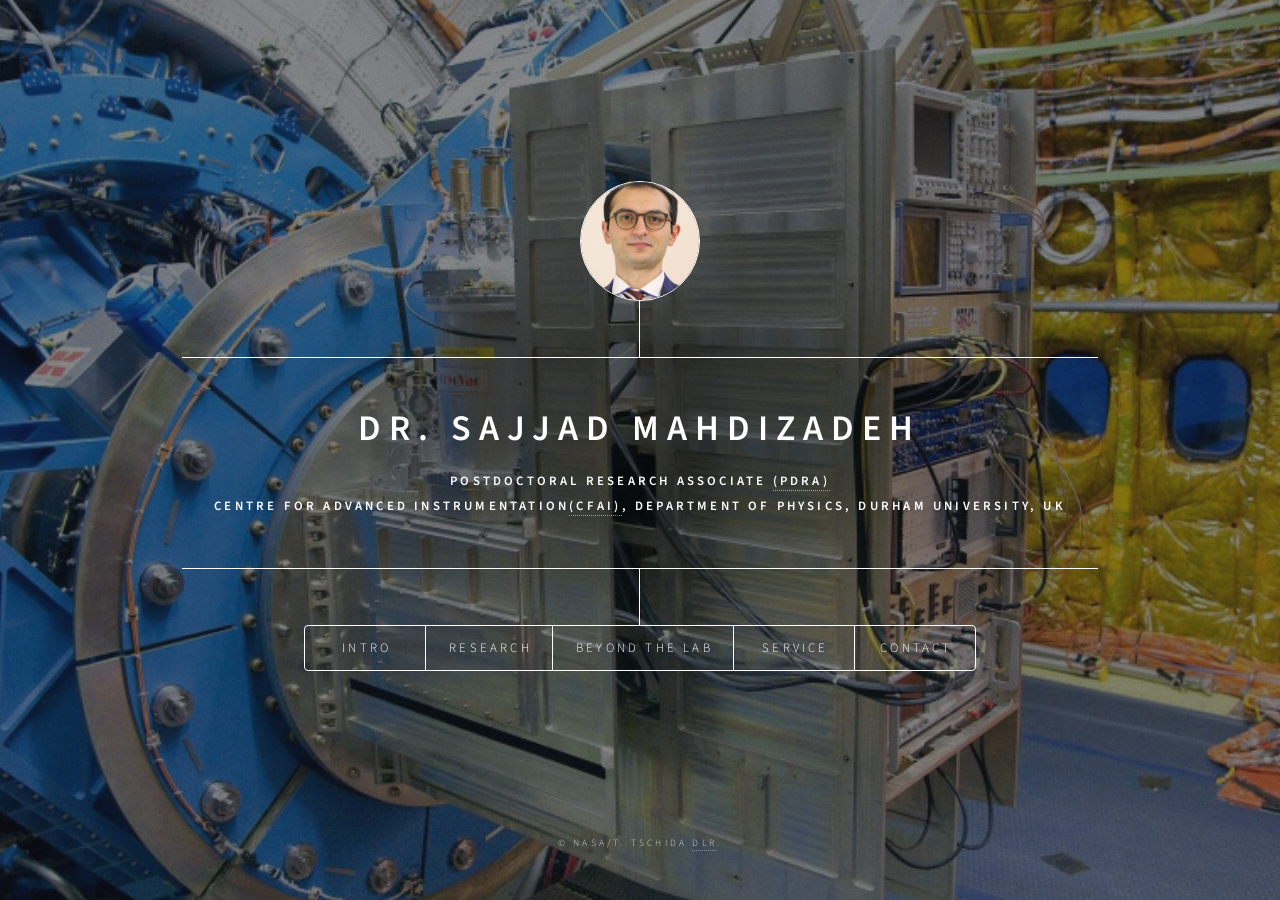
==== commit d6bbc0ab: "Service filled" ====
--- a/index.html
+++ b/index.html
@@ -127,20 +127,26 @@
 						<!-- Service -->
 							<article id="service">
 								<h2 class="major">Service</h2>
-								<span class="image main"><img src="images/pic03.jpg" alt="" /></span>
-								<p> Link to the public outreach project in Iran: <a href="https://www.sfb956.de/public/iran" target="_blank" rel="noopener noreferrer">
-  SFB 956 Outreach Activities
-</a></p>
-
-								<p>And link to the youtube video is: <iframe
-								  width="560"
-								  height="315"
-								  src="https://www.youtube.com/embed/jrc2FB94zUE"
-								  title="YouTube video player"
-								  frameborder="0"
-								  allow="accelerometer; autoplay; clipboard-write; encrypted-media; gyroscope; picture-in-picture"
-								  allowfullscreen>
-								</iframe></p>
+								<!-- <span class="image main"><img src="images/pic03.jpg" alt="" /></span> -->
+								<p> This section is still evolving. In my view, science must remain connected to society, and we have a responsibility to be open and accountable to the public. 
+								This is essential in our collective fight against ignorance, but also simply the right thing to do: to have even a small positive effect on the lives of others whenever we can.</p>
+
+								<p>For this reason, I dedicate part of my time to community service through student mentoring and public outreach activities. 
+								It is always heartwarming to see my name acknowledged in a student’s thesis, or to hear a rural child ask, after a day of science experiments, whether we will come back again. </p>
+								<p> Example of one activity: <a href="https://www.sfb956.de/public/iran" target="_blank" rel="noopener noreferrer"> SFB 956 Outreach Activities </a></p>
+
+								<p>In 2025 I led the ZagrosRISE public outreach project, with the topic of solar energy and the sun for the rural Zagros region (plus a couple of other sites) to foster sustainable change by integrating renewable energy. 
+									Read more: <a href="https://astro4dev.org/reviving-and-integrating-solar-energy-in-the-zagros-region/" target="_blank" rel="noopener noreferrer"> IAU ZagrosRISE project </a> </p>
+								<p> You can also watch a short report in this video: <div style="max-width: 800px; margin: auto;">
+								  <iframe
+									width="100%"
+									height="450"
+									src="https://www.youtube.com/embed/jrc2FB94zUE"
+									title="YouTube video player"
+									frameborder="0"
+									allowfullscreen>
+								  </iframe>
+								</div></p>
 							</article>
 						
 						<!-- Contact -->
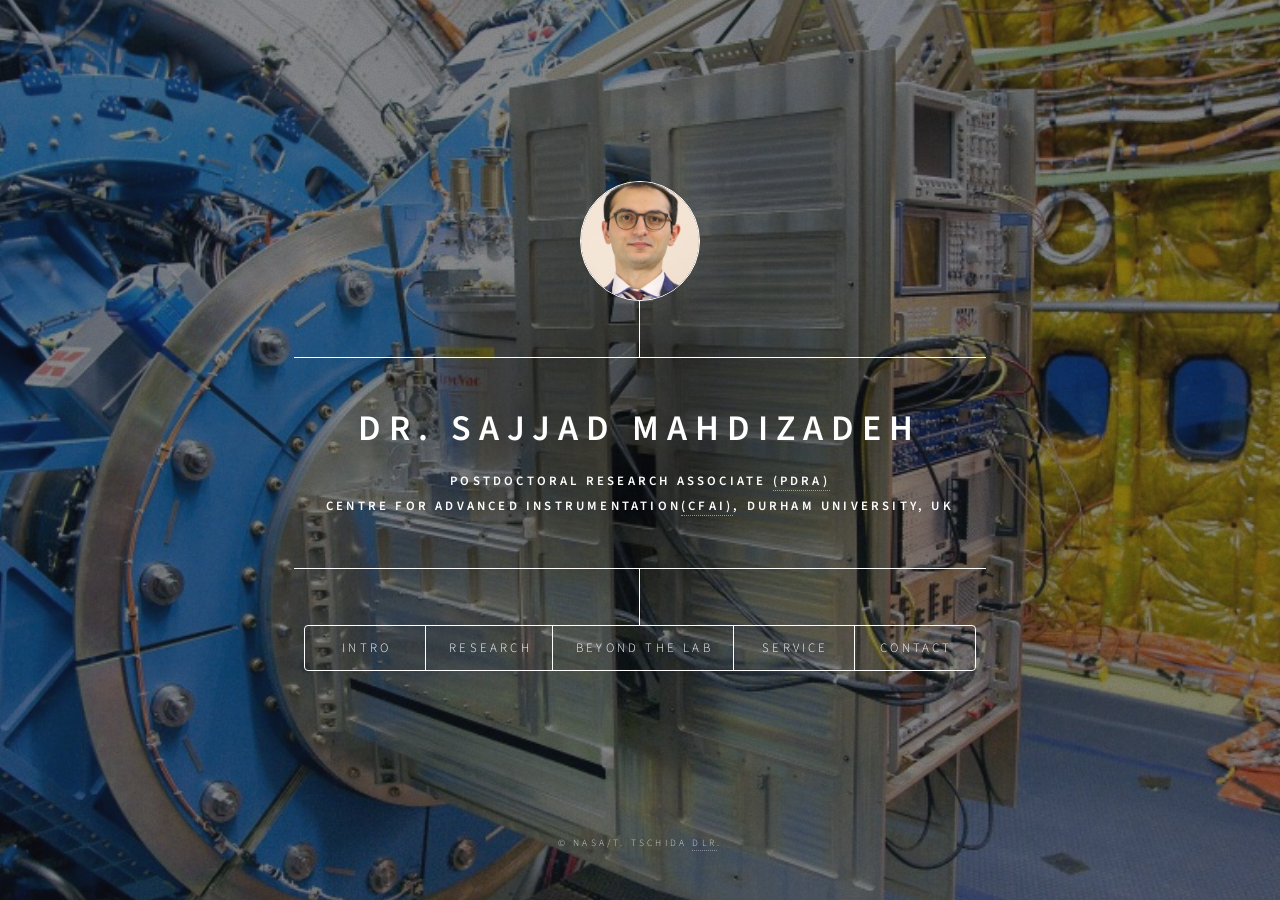
==== commit d66ef825: "Service better" ====
--- a/index.html
+++ b/index.html
@@ -53,7 +53,7 @@
 							<div class="inner">
 								<h1>Dr. Sajjad Mahdizadeh</h1>
 								<p><b>Postdoctoral Research Associate <a href="https://www.durham.ac.uk/staff/sajjad-mahdizadeh/">(PDRA)</a></b><br />
-								<b>Centre for Advanced Instrumentation<a href="https://www.dur.ac.uk/research/institutes-and-centres/advanced-instrumentation/">(CfAI)</a>, Department of Physics, Durham university, UK </b> </p>
+								<b>Centre for Advanced Instrumentation<a href="https://www.dur.ac.uk/research/institutes-and-centres/advanced-instrumentation/">(CfAI)</a>, Durham university, UK </b> </p>
 							</div>
 						</div>
 						<nav>
@@ -133,11 +133,11 @@
 
 								<p>For this reason, I dedicate part of my time to community service through student mentoring and public outreach activities. 
 								It is always heartwarming to see my name acknowledged in a student’s thesis, or to hear a rural child ask, after a day of science experiments, whether we will come back again. </p>
-								<p> Example of one activity: <a href="https://www.sfb956.de/public/iran" target="_blank" rel="noopener noreferrer"> SFB 956 Outreach Activities </a></p>
-
-								<p>In 2025 I led the ZagrosRISE public outreach project, with the topic of solar energy and the sun for the rural Zagros region (plus a couple of other sites) to foster sustainable change by integrating renewable energy. 
-									Read more: <a href="https://astro4dev.org/reviving-and-integrating-solar-energy-in-the-zagros-region/" target="_blank" rel="noopener noreferrer"> IAU ZagrosRISE project </a> </p>
-								<p> You can also watch a short report in this video: <div style="max-width: 800px; margin: auto;">
+								<p> Example outreach activity: <a href="https://www.sfb956.de/public/iran" target="_blank" rel="noopener noreferrer"> SFB 956 Outreach Activities </a></p>
+
+								<p>In 2025, I led the ZagrosRISE public outreach project, focused on solar energy and the Sun for rural communities in the Zagros region (along with several additional sites). The project aimed to foster sustainable change by integrating renewable energy and community education. 
+									Read more: <a href="https://astro4dev.org/reviving-and-integrating-solar-energy-in-the-zagros-region/" target="_blank" rel="noopener noreferrer"> IAU OAD ZagrosRISE project </a> </p>
+								<p> ZagrosRISE short report: <div style="max-width: 800px; margin: auto;">
 								  <iframe
 									width="100%"
 									height="450"
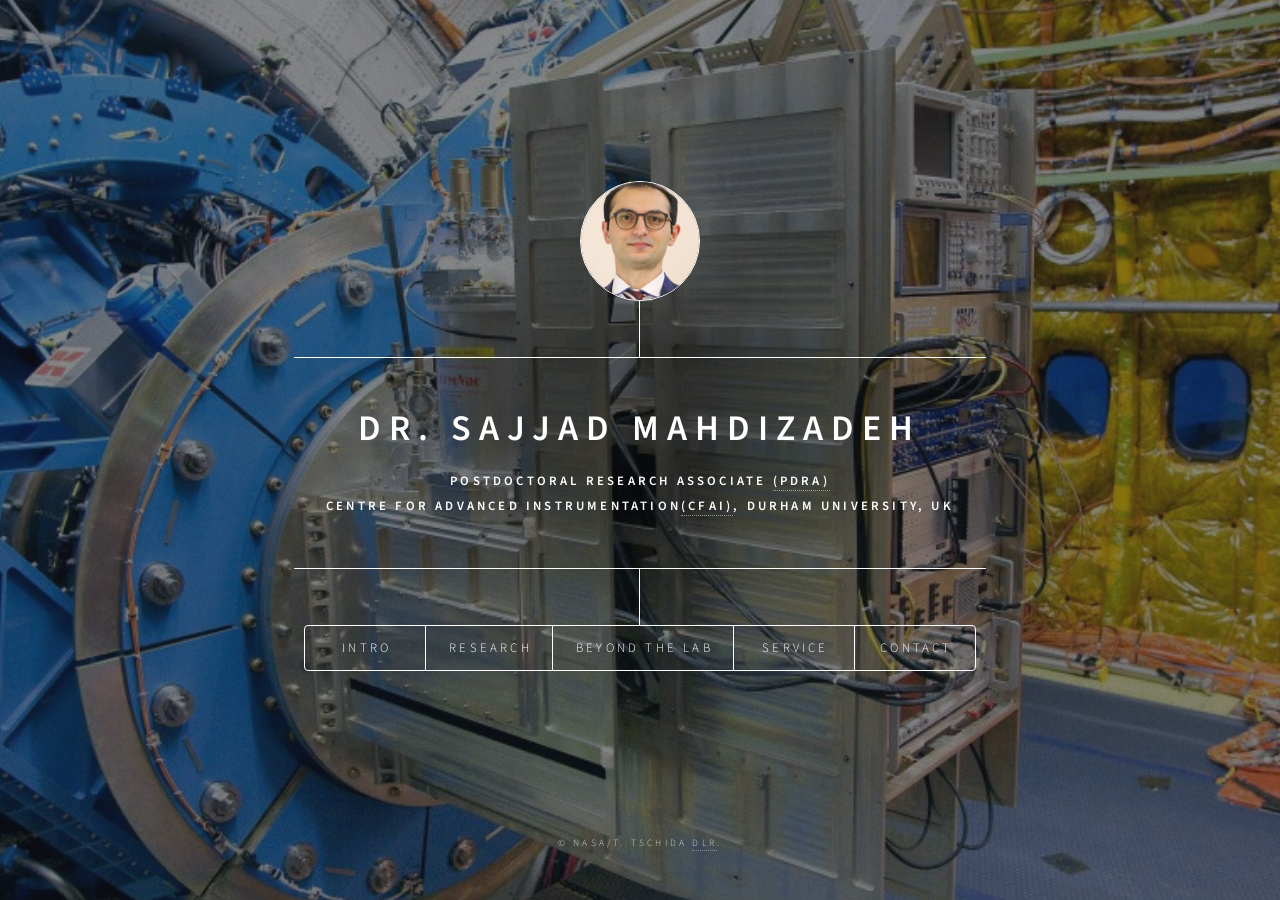
==== commit 4129aec1: "About added" ====
--- a/index.html
+++ b/index.html
@@ -75,9 +75,10 @@
 						<!-- Intro -->
 							<article id="intro">
 								<h2 class="major">Intro</h2>
-								<span class="image main"><img src="images/pic01.jpg" alt="" /></span>
-								<p>Aenean ornare velit lacus, ac varius enim ullamcorper eu. Proin aliquam facilisis ante interdum congue. Integer mollis, nisl amet convallis, porttitor magna ullamcorper, amet egestas mauris. Ut magna finibus nisi nec lacinia. Nam maximus erat id euismod egestas. By the way, check out my <a href="#work">awesome work</a>.</p>
-								<p>Lorem ipsum dolor sit amet, consectetur adipiscing elit. Duis dapibus rutrum facilisis. Class aptent taciti sociosqu ad litora torquent per conubia nostra, per inceptos himenaeos. Etiam tristique libero eu nibh porttitor fermentum. Nullam venenatis erat id vehicula viverra. Nunc ultrices eros ut ultricies condimentum. Mauris risus lacus, blandit sit amet venenatis non, bibendum vitae dolor. Nunc lorem mauris, fringilla in aliquam at, euismod in lectus. Pellentesque habitant morbi tristique senectus et netus et malesuada fames ac turpis egestas. In non lorem sit amet elit placerat maximus. Pellentesque aliquam maximus risus, vel sed vehicula.</p>
+								<!--<span class="image main"><img src="images/pic01.jpg" alt="" /></span> -->
+								<p>Experimental physicist with expertise in instrumentation development and laboratory measurements for astronomy. My work spans nearly seven orders of magnitude in wavelength, from decameter radio waves to sub micrometer-scale optical systems. 
+								I strongly believe that progress in the natural sciences is ultimately driven — and constrained — by laboratory work, and this experimental foundation is what most motivates me as a researcher.</p>
+								<p>As I grow older, the human side of science has become increasingly important to me. For this reason, I have also become interested in Earth science and remote sensing of environmental processes, alongside dedicating part of my time to public service and outreach activities.</p>
 							</article>
 
 						<!-- Research -->
@@ -133,7 +134,7 @@
 
 								<p>For this reason, I dedicate part of my time to community service through student mentoring and public outreach activities. 
 								It is always heartwarming to see my name acknowledged in a student’s thesis, or to hear a rural child ask, after a day of science experiments, whether we will come back again. </p>
-								<p> Example outreach activity: <a href="https://www.sfb956.de/public/iran" target="_blank" rel="noopener noreferrer"> SFB 956 Outreach Activities </a></p>
+								<p> Example outreach activity: <a href="https://www.sfb956.de/public/iran" target="_blank" rel="noopener noreferrer"> SFB 956 outreach activity </a></p>
 
 								<p>In 2025, I led the ZagrosRISE public outreach project, focused on solar energy and the Sun for rural communities in the Zagros region (along with several additional sites). The project aimed to foster sustainable change by integrating renewable energy and community education. 
 									Read more: <a href="https://astro4dev.org/reviving-and-integrating-solar-energy-in-the-zagros-region/" target="_blank" rel="noopener noreferrer"> IAU OAD ZagrosRISE project </a> </p>
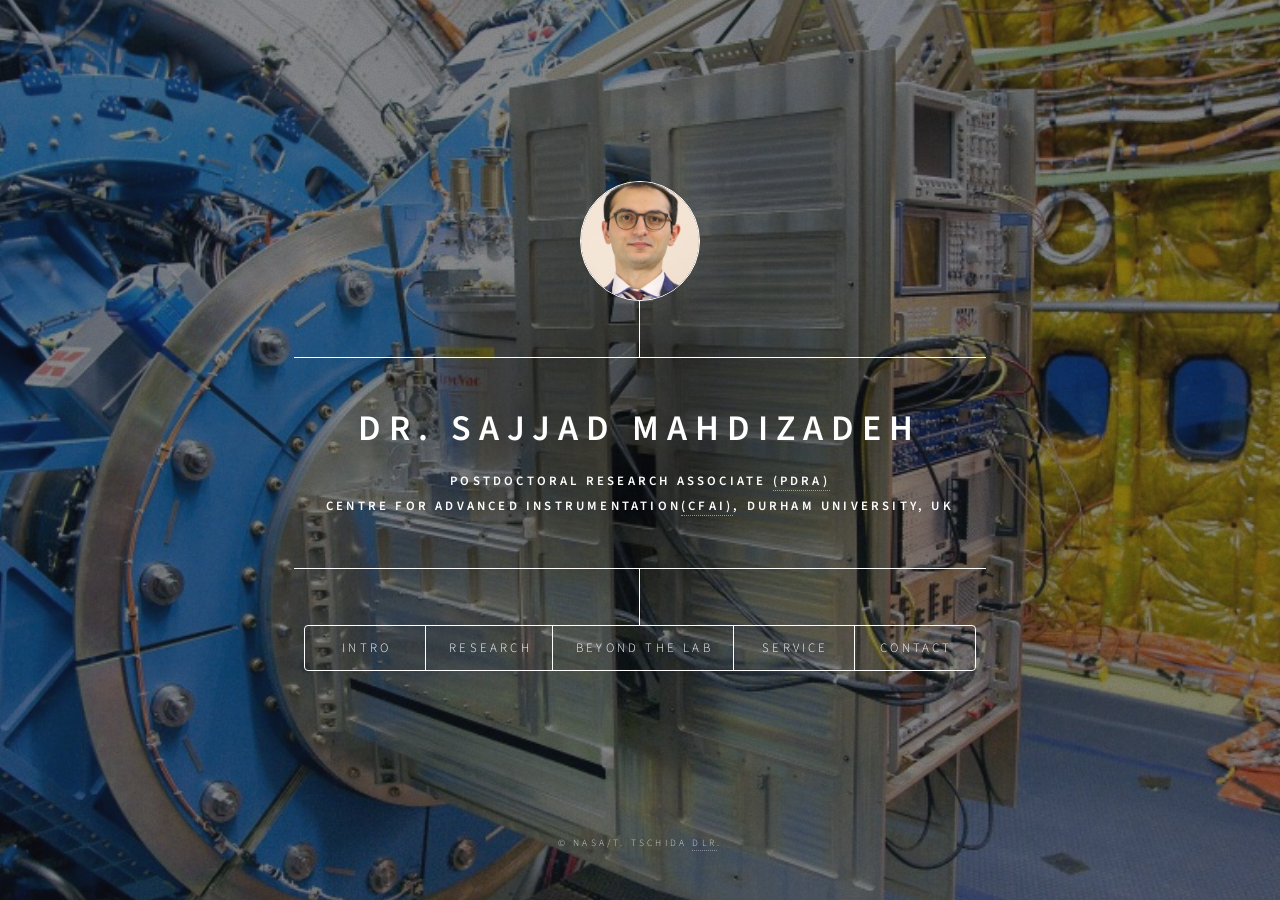
==== commit 19e9f219: "Contact edited" ====
--- a/index.html
+++ b/index.html
@@ -153,7 +153,8 @@
 						<!-- Contact -->
 							<article id="contact">
 								<h2 class="major">Contact</h2>
-								<form method="post" action="#">
+								<p> I am always happy to discuss instrumentation, spectroscopy, astronomy, photonics and optics, experimental physics, outreach, and interdisciplinary collaborations: sajjad dot mahdizadeh at durham dot co dot uk</p>
+								<!--<form method="post" action="#">
 									<div class="fields">
 										<div class="field half">
 											<label for="name">Name</label>
@@ -178,7 +179,7 @@
 									<li><a href="#" class="icon brands fa-facebook-f"><span class="label">Facebook</span></a></li>
 									<li><a href="#" class="icon brands fa-instagram"><span class="label">Instagram</span></a></li>
 									<li><a href="#" class="icon brands fa-github"><span class="label">GitHub</span></a></li>
-								</ul>
+								</ul>-->
 							</article>
 
 						<!-- Elements -->
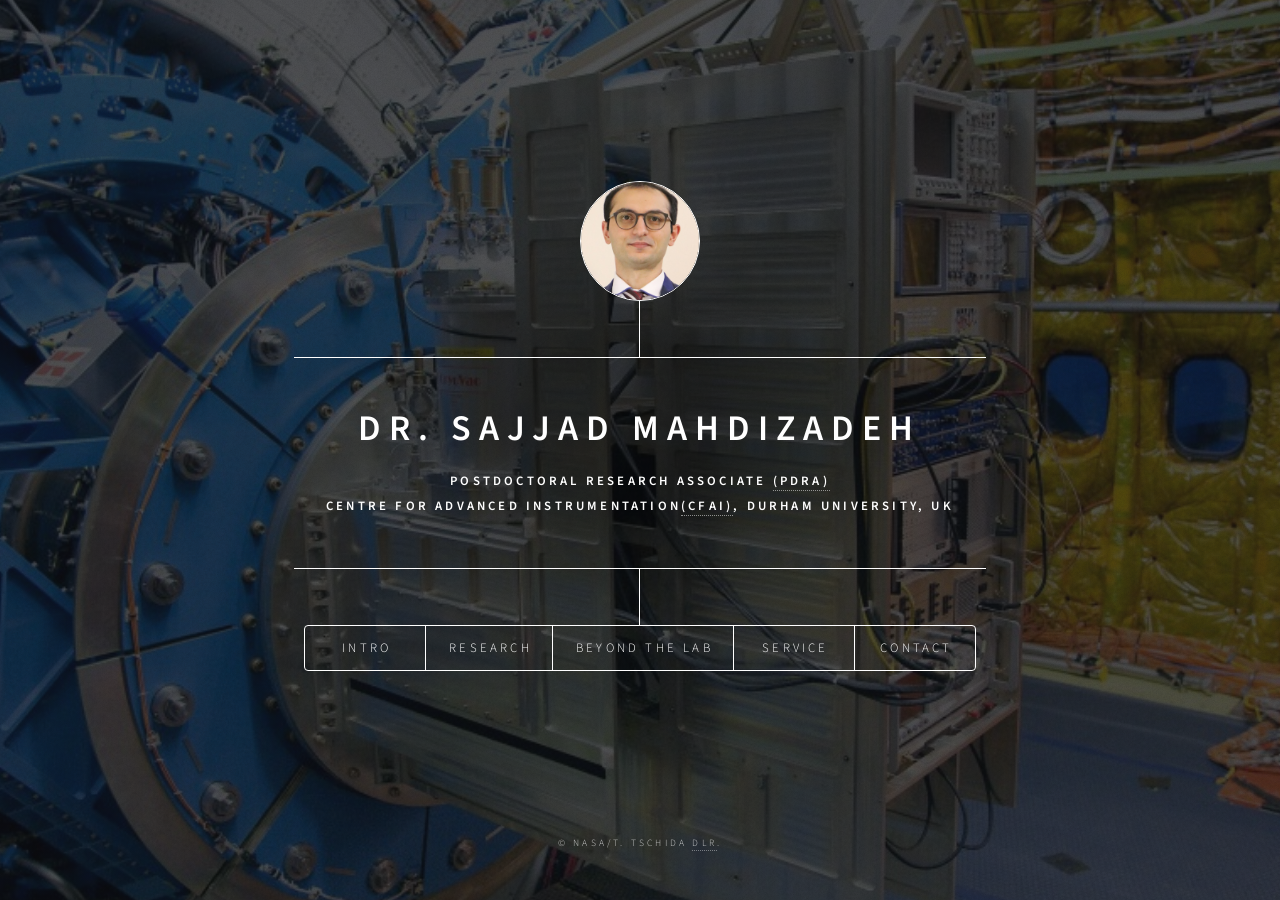
==== commit e4818a6b: "Minor corrections" ====
--- a/index.html
+++ b/index.html
@@ -86,11 +86,11 @@
 								<h2 class="major">Research</h2>
 								<span class="image main"><img src="images/Phaselocking_2.jpg" alt="" /></span>
 								<p><b>Quantum Cascade Laser (QCL) phase locking</b> The highest level of frequency stabilization is achieved when the phase of a laser follows — or is locked to — the phase of a reference oscillator. As part of my work, I phase-locked a 4.7 THz Quantum Cascade (QC) laser, reducing its linewidth from approximately 10 MHz to below 1 kHz. 
-								Most interestingly, the experiment remained robust even under very low signal-to-noise conditions, operating successfully at only 1 dB above the noise floor with a 3 MHz spectrum-analyzer resolution bandwidth. Read more in <a href="https://ieeexplore.ieee.org/document/11434841" target="_blank" rel="noopener noreferrer"></a> </p>
+								Most interestingly, the experiment remained robust even under very low signal-to-noise conditions, operating successfully at only 1 dB above the noise floor with a 3 MHz spectrum-analyzer resolution bandwidth. Read more in <a href="https://ieeexplore.ieee.org/document/11434841" target="_blank" rel="noopener noreferrer"> Mahdizadeh et al. 2026</a> </p>
 								<span class="image main"><img src="images/Delayline.jpg" alt="" /></span>
 								<p><b>QCL frequency stabilization</b> A Michelson interferometer with unequal arm lengths acts as a frequency discriminator: when the laser frequency (or wavelength) varies, the intensity of the output fringe changes accordingly. 
 								This principle formed the basis of the delay-line frequency discriminator shown above (the 10 m long black cable), which I used to frequency stabilize the 4.7 THz Quantum Cascade (QC) laser to a linewidth of 780 kHz.
-								Read more in <a href="https://ieeexplore.ieee.org/document/10272275" target="_blank" rel="noopener noreferrer"></a> </p>
+								Read more in <a href="https://ieeexplore.ieee.org/document/10272275" target="_blank" rel="noopener noreferrer">Mahdizadeh et al. 2023</a> </p>
 								<span class="image main"><img src="images/QCL.jpg" alt="" /></span>
 								<p><b>Laser characterizatin</b> my Ph.D. goal was to frequency stabilize a 4.745 THz Quantum Cascade (QC) laser. These novel lasers, developed by the Quantum Electronics group at ETH Zurich, first needed to be carefully characterized in terms of their emission frequency and tuning behavior versus current and temperature. This characterization was often performed using methanol absorption spectroscopy, by matching the measured spectra to the JPL molecular database, alongside Fourier Transform Spectroscopy for broader frequency determination.</p>
 								<span class="image main"><img src="images/MCF.jpg" alt="" /></span>
@@ -153,7 +153,8 @@
 						<!-- Contact -->
 							<article id="contact">
 								<h2 class="major">Contact</h2>
-								<p> I am always happy to discuss instrumentation, spectroscopy, astronomy, photonics and optics, experimental physics, outreach, and interdisciplinary collaborations: sajjad dot mahdizadeh at durham dot co dot uk</p>
+								<p> I am always happy to discuss instrumentation, spectroscopy, astronomy, photonics and optics, experimental physics, outreach, and interdisciplinary collaborations: </p>
+								<p>sajjad dot mahdizadeh at durham dot ac dot uk</p>
 								<!--<form method="post" action="#">
 									<div class="fields">
 										<div class="field half">
--- a/assets/css/main.css
+++ b/assets/css/main.css
@@ -1158,7 +1158,9 @@
 			-webkit-transition: -webkit-transform 0.325s ease-in-out, -webkit-filter 0.325s ease-in-out;
 			-ms-transition: -ms-transform 0.325s ease-in-out, -ms-filter 0.325s ease-in-out;
 			transition: transform 0.325s ease-in-out, filter 0.325s ease-in-out;
-			background-image: url("../../images/SOFIA_upGREATr.jpg");
+			background-image:
+        		linear-gradient(rgba(0,0,0,0.45), rgba(0,0,0,0.45)),
+        		url("../../images/SOFIA_upGREATr.jpg");
 			background-position: center;
 			background-size: cover;
 			background-repeat: no-repeat;
